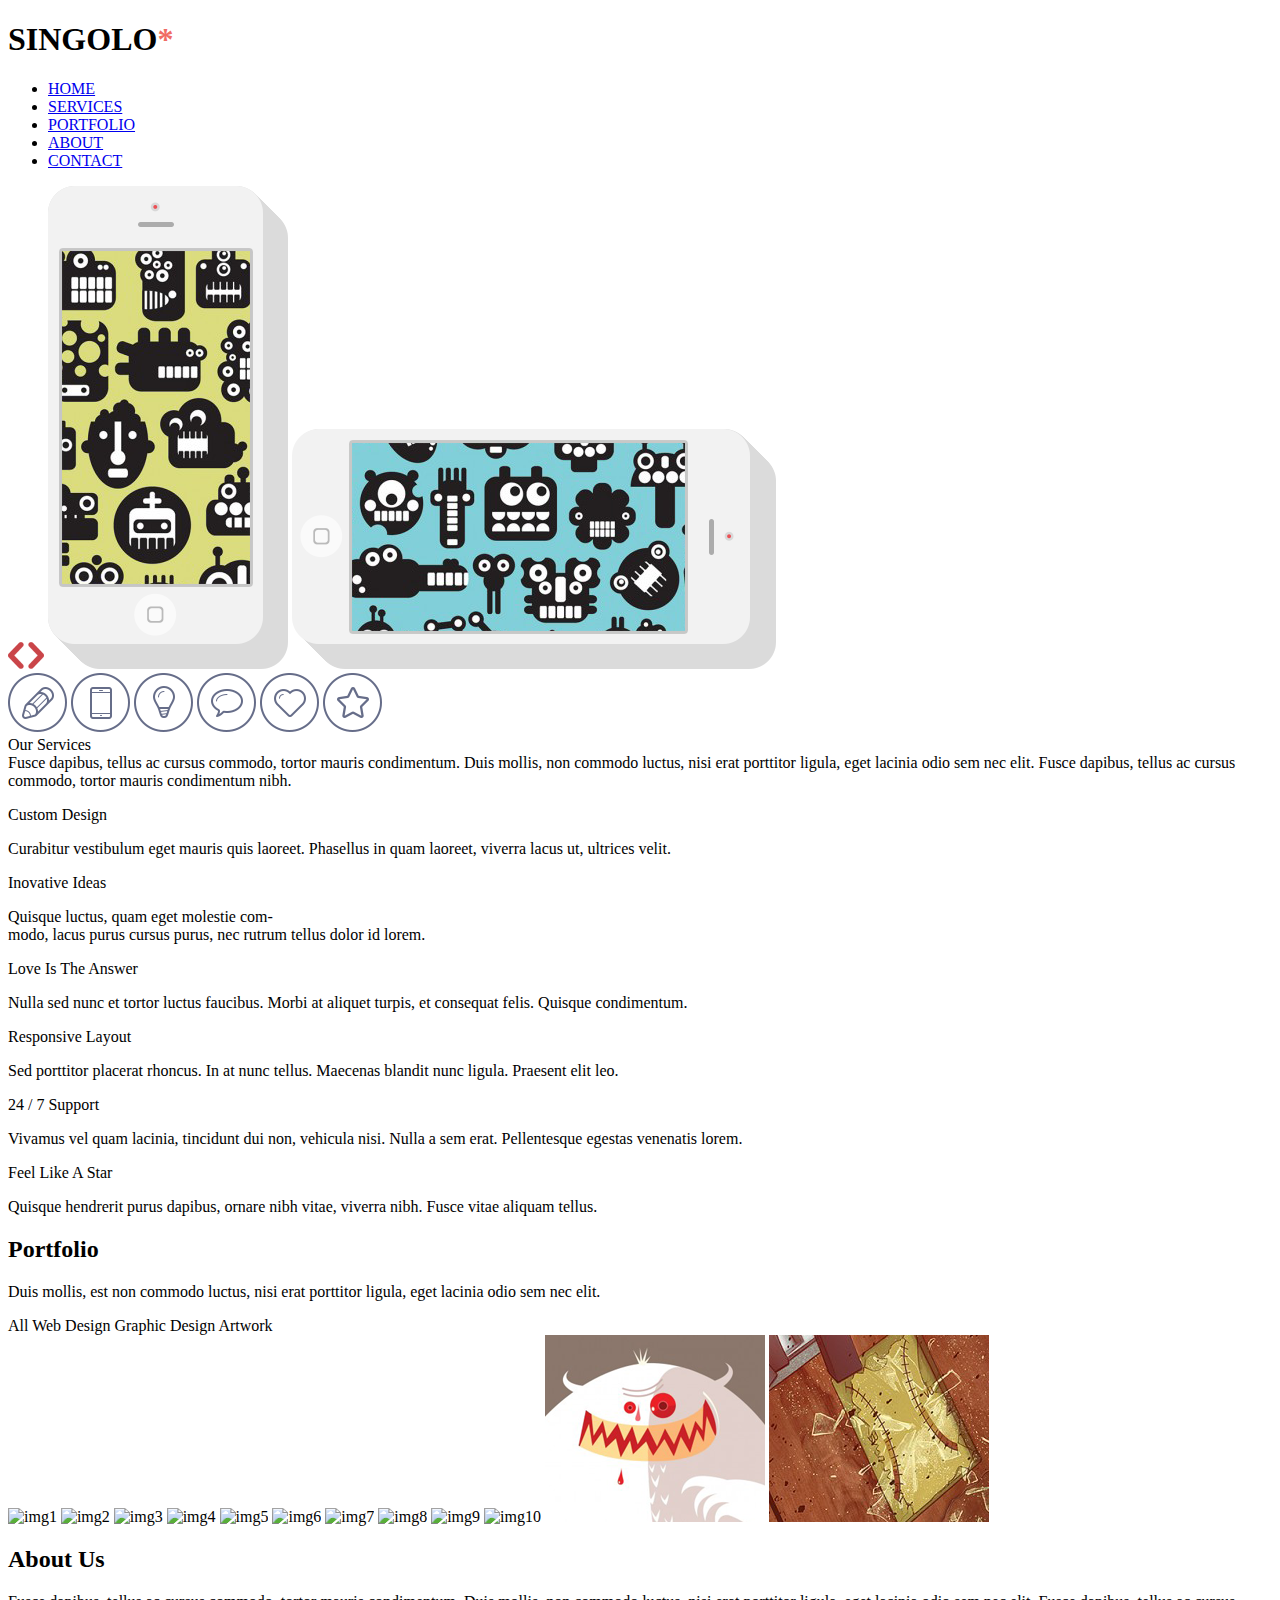
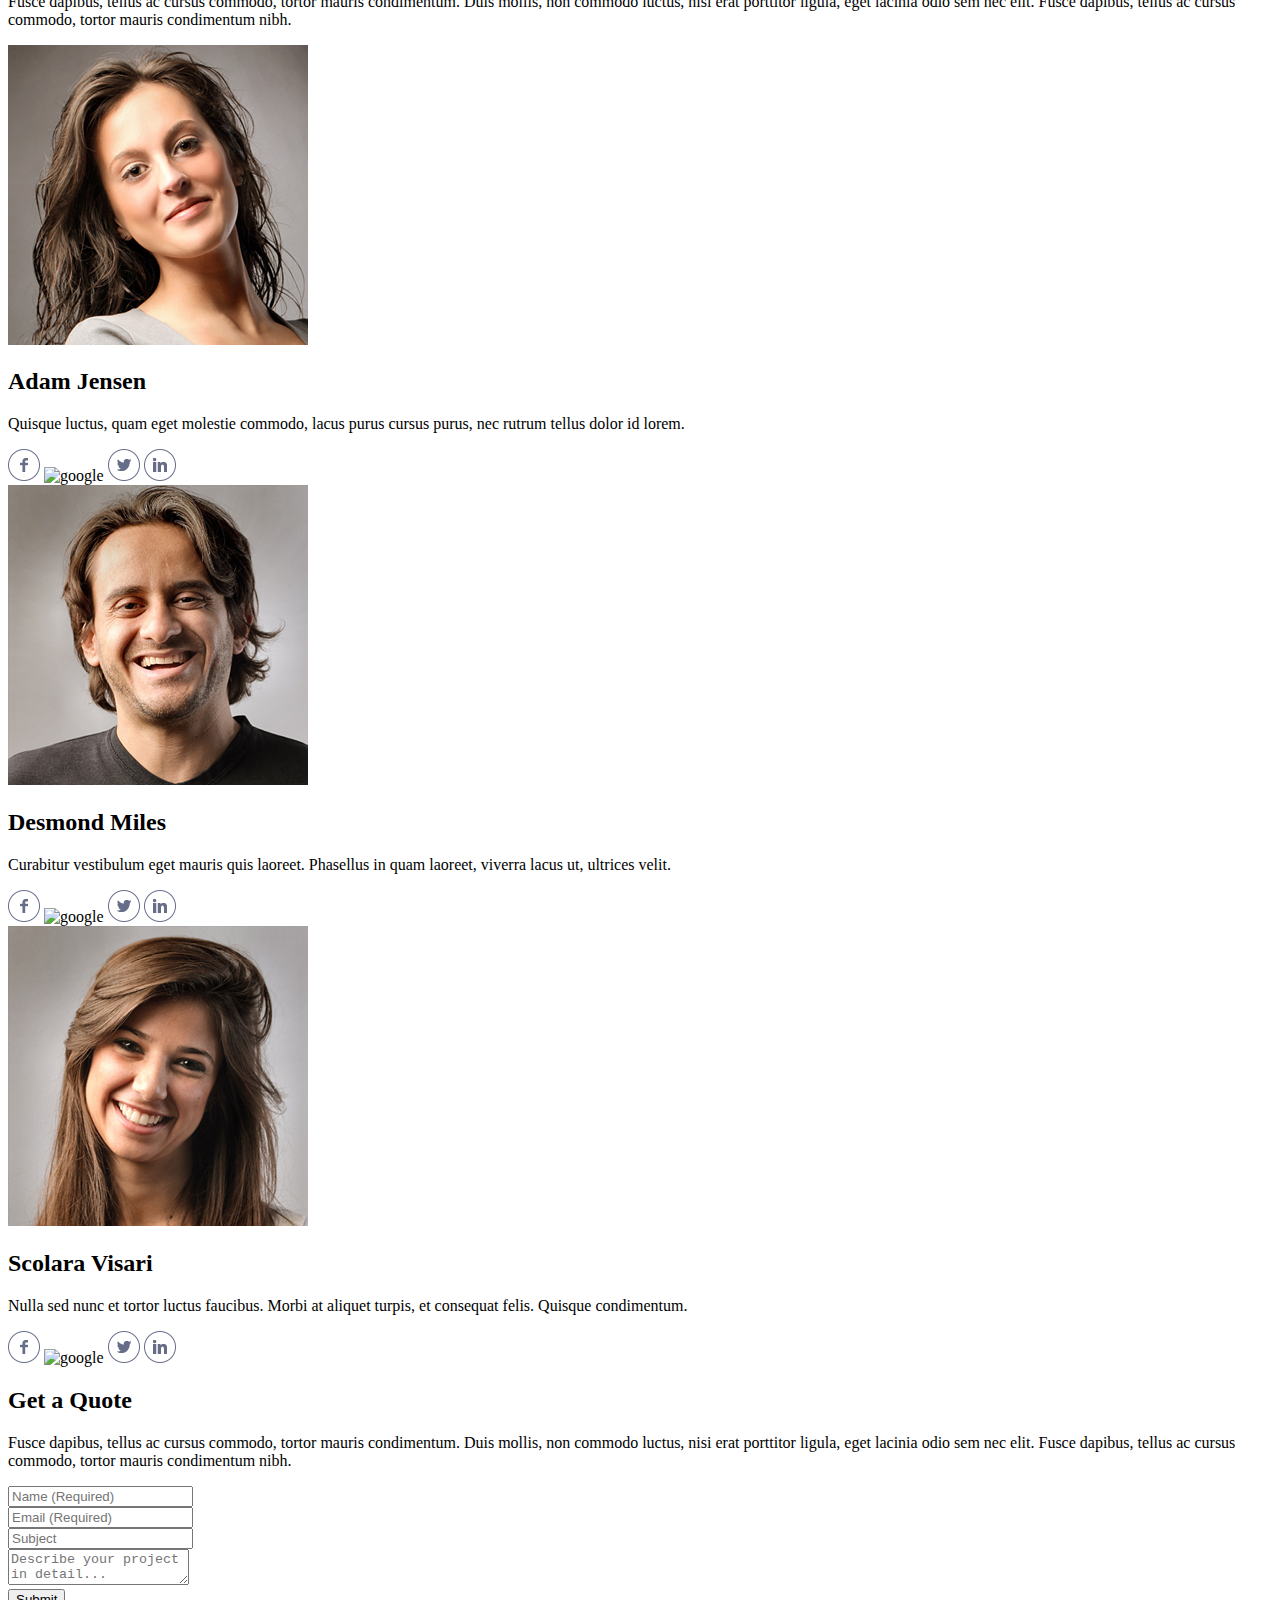
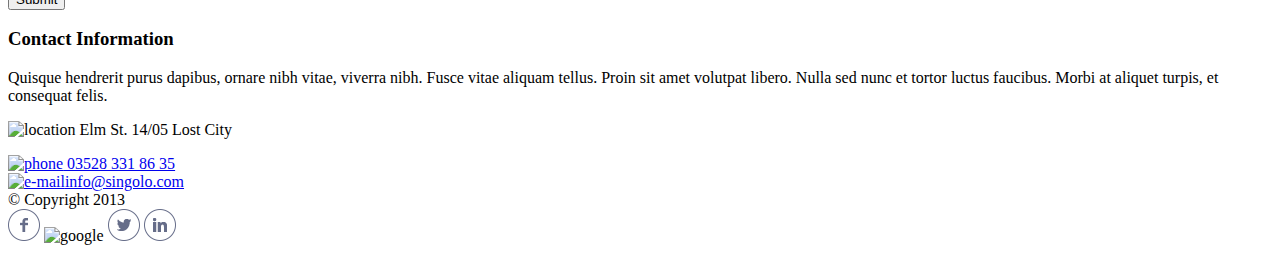
==== index.html @ 9e5654cd "feat: add all singolo" ====
<!DOCTYPE html>
<html lang="en">

<head>
	<meta charset="UTF-8">
	<title>Singolo</title>
	<link rel='stylesheet' href='css/fonts.css'>
	<link rel="stylesheet" href="style.css">

</head>

<body>
	<!--ШАПКА-->
	<header class='header'>
		<h1 class='logo'>SINGOLO<span style="color: #f06c64">*</span></h1>
		<nav class='navbar'>
			<ul>
				<li>
					<a class='ar' href="#">HOME</a>
				</li>
				<li>
					<a class='ar' href="#">SERVICES</a>
				</li>
				<li>
					<a class='ar' href="#">PORTFOLIO</a>
				</li>
				<li>
					<a class='ar' href="#">ABOUT</a>
				</li>
				<li>
					<a href="#">CONTACT</a>
				</li>
			</ul>
		</nav>
	</header>
	<div class='line'></div>

	<!--ШАПКА-->


	<!--СЛАЙДЕР ТЕЛЕФОННЫЙ-->

	<div class='telephones'>

		<img src="assets/arrow.png" class='arrowLeft' alt="Стрелка влево">
		<img src="assets/arrow2.png" class='arrowRight' alt="Стрелка вправо">
		<img src="assets/vertical.png" class='telephone1' alt="Вертикальный телефон">
		<img src="assets/horiz.png" class='telephone2' alt="Горизонтальный телефон">
	</div>
	<div class='line2'></div>
	<!--СЛАЙДЕР ТЕЛЕФОННЫЙ-->










	<!--НАШИ СЕРВИСЫ-->
	<div class='ourServices'>
		<img src="assets/carandash.png" class='image1' alt="Каранадаш">
		<img src="assets/telephone.png" class='image2' alt="Телефон">
		<img src="assets/lamp.png" class='image3' alt="Лампа">
		<img src="assets/conversation.png" class='image4' alt="Диалог">
		<img src="assets/heart.png" class='image5' alt="Сердце">
		<img src="assets/star.png" class='image6' alt="Звездочка">
		<div class='name'>Our Services</div>
		<div class='description'>Fusce dapibus, tellus ac cursus commodo, tortor mauris condimentum. Duis mollis, non commodo luctus, nisi erat porttitor ligula, eget lacinia odio sem nec elit. Fusce dapibus, tellus ac cursus commodo, tortor mauris condimentum nibh.</div>
		<div class="item1">
			<p class='titleServ'>Custom Design</p>
			<p class='textServ'>Curabitur vestibulum eget mauris quis laoreet. Phasellus in quam laoreet, viverra lacus ut, ultrices velit.</p>
		</div>
		<div class="item2">
			<p class='titleServ'>Inovative Ideas</p>
			<p class='textServ'>Quisque luctus, quam eget molestie com-<br>modo, lacus purus cursus purus, nec rutrum tellus dolor id lorem.</p>
		</div>
		<div class="item3">
			<p class='titleServ'>Love Is The Answer</p>
			<p class='textServ'>Nulla sed nunc et tortor luctus faucibus. Morbi at aliquet turpis, et consequat felis. Quisque condimentum.</p>
		</div>
		<div class="item4">
			<p class='titleServ a'>Responsive Layout</p>
			<p class='textServ'>Sed porttitor placerat rhoncus. In at nunc tellus. Maecenas blandit nunc ligula. Praesent elit leo.</p>
		</div>
		<div class="item5">
			<p class='titleServ b'>24 / 7 Support</p>
			<p class='textServ'>Vivamus vel quam lacinia, tincidunt dui non, vehicula nisi. Nulla a sem erat. Pellentesque egestas venenatis lorem.</p>
		</div>
		<div class="item6">
			<p class='titleServ c'>Feel Like A Star</p>
			<p class='textServ'>Quisque hendrerit purus dapibus, ornare nibh vitae, viverra nibh. Fusce vitae aliquam tellus.</p>
		</div>
	</div>
	<div class='line3'></div>
	<!--НАШИ СЕРВИСЫ-->





<section id='portfolio'>
		<div>
			<h2 class='titleName'>Portfolio</h2>
			<p class='titleDesc'>Duis mollis, est non commodo luctus, nisi erat porttitor ligula, eget lacinia odio sem nec elit.</p>
		</div>

		<div id='tags'>
			<span class='aroundTag'>All</span>
			<span class='aroundTag'>Web Design</span>
			<span class='aroundTag'>Graphic Design</span>
			<span class='aroundTag'>Artwork</span>
		</div>
		<div id='containerFlex1'>
			<img src="assets/img1.png" alt="img1">
			<img src="assets/img2.png" alt="img2">
			<img src="assets/img3.png" alt="img3">
			<img src="assets/img4.png" alt="img4">

			<img src="assets/img5.png" alt="img5">
			<img src="assets/img6.png" alt="img6">
			<img src="assets/img7.png" alt="img7">
			<img src="assets/img8.png" alt="img8">

			<img src="assets/img9.png" alt="img9">
			<img src="assets/img10.png" alt="img10">
			<img src="assets/img11.png" alt="img11">
			<img src="assets/img12.png" alt="img12">
		</div>
	</section>

	<section id='aboutUs'>
		<div>
			<h2 class='titleName'>About Us</h2>
			<p class='titleDesc'>Fusce dapibus, tellus ac cursus commodo, tortor mauris condimentum. Duis mollis, non commodo luctus, nisi erat porttitor ligula, eget lacinia odio sem nec elit. Fusce dapibus, tellus ac cursus commodo, tortor mauris condimentum nibh.</p>
		</div>
		<div id='grid'>
			<div>
				<img src="assets/photo1.png" alt="photo1">
				<h2 class='names'>Adam Jensen</h2>
				<p class='namesDesc'>Quisque luctus, quam eget molestie commodo, lacus purus cursus purus, nec rutrum tellus dolor id lorem.</p>
				<div id='gridForSocial'>
					<img class='light' src="assets/facebook.png" alt="facebook">
					<img class='light' src="assets/google.png" alt="google">
					<img class='light' src="assets/twitter.png" alt="twitter">
					<img class='light' src="assets/in.png" alt="LinkedIn">
				</div>
			</div>
			<div>
				<img src="assets/photo2.png" alt="photo2">
				<h2 class='names'>Desmond Miles</h2>
				<p class='namesDesc'>Curabitur vestibulum eget mauris quis laoreet. Phasellus in quam laoreet, viverra lacus ut, ultrices velit.</p>
				<div id='gridForSocial'>
					<img class='light' src="assets/facebook.png" alt="facebook">
					<img class='light' src="assets/google.png" alt="google">
					<img class='light' src="assets/twitter.png" alt="twitter">
					<img class='light' src="assets/in.png" alt="LinkedIn">
				</div>
			</div>
			<div>
				<img src="assets/photo3.png" alt="photo3">
				<h2 class='names'>Scolara Visari</h2>
				<p class='namesDesc'>Nulla sed nunc et tortor luctus faucibus. Morbi at aliquet turpis, et consequat felis. Quisque condimentum.</p>
				<div id='gridForSocial'>
					<img class='light' src="assets/facebook.png" alt="facebook">
					<img class='light' src="assets/google.png" alt="google">
					<img class='light' src="assets/twitter.png" alt="twitter">
					<img class='light' src="assets/in.png" alt="LinkedIn">
				</div>
			</div>

		</div>
	</section>
	
	
	
	
	
	
	
	
	
	
	
	
	
	
	
	
	
	
	
	 <div id='block'>
            <div id='singolo3Text'>
                <h2 id='getA'>Get a Quote</h2>
                <p id='descGet'>Fusce dapibus, tellus ac cursus commodo, tortor mauris condimentum. Duis mollis, non commodo luctus, nisi erat porttitor ligula, eget lacinia odio sem nec elit. Fusce dapibus, tellus ac cursus commodo, tortor mauris condimentum nibh.</p>
            </div>
            <div id='formInfo'>
                <div id='form'>
                    <form id='forflex' action="" method="post">
                        <input class='inputName' type="text" placeholder='Name (Required)'><br>
                        <input class='inputMail' type="email" placeholder='Email (Required)'><br>
                        <input class='inputSub' type="text" placeholder='Subject'><br>
                        <textarea class='inputTextarea' placeholder='Describe your project in detail...'></textarea><br>
                        <input class='submit' type="submit" value='Submit'>
                    </form>
                </div>

                <div id='contactInfo'>
                    <h3 class='contactInfoTitle'>Contact Information</h3>
                    <p class='contactInfoDesc'>Quisque hendrerit purus dapibus, ornare nibh vitae, viverra nibh. Fusce vitae aliquam tellus. Proin sit amet volutpat libero. Nulla sed nunc et tortor luctus faucibus. Morbi at aliquet turpis, et consequat felis. </p>

                    <p class='ssilka'><img id='location' src="assets/location.png" alt="location">
                        Elm St. 14/05 Lost City </p>


                    <a class='ssilka2' href="tel:03528 331 86 35 "> <img id='phone' src="assets/phone.png" alt="phone"> 03528 331 86 35 </a><br>


                    <a class='ssilka3' href="mailto: info@singolo.com"> <img id='mail' src="assets/mail.png" alt="e-mail">info@singolo.com</a>

                </div>
            </div>
        </div>
        <footer>
            <div class='footer'>
                <div class='copyright'>&copy; Copyright 2013</div>
                <div class="social">
                    <img class='icons' src="assets/facebook.png" alt="facebook">
                    <img class='icons' src="assets/google.png" alt="google">
                    <img class='icons' src="assets/twitter.png" alt="twitter">
                    <img class='icons' src="assets/in.png" alt="linkedin">
                </div>
            </div>
        </footer>




























</body>

</html>
---- css/fonts.css ----
@font-face {
    font-family: 'Lato Black';
    src: url('../assets/fonts/Lato-Black.eot');
    src: url('../assets/fonts/Lato-Black.eot?#iefix') format('embedded-opentype'),
    url('../assets/fonts/Lato-Black.woff') format('woff'),
    url('../assets/fonts/Lato-Black.ttf') format('truetype');
    font-weight: normal;
    font-style: normal;
    }

@font-face {
    font-family: 'Lato Bold';
    src: url('../assets/fonts/Lato-Bold.eot');
    src: url('../assets/fonts/Lato-Bold.eot?#iefix') format('embedded-opentype'),
    url('../assets/fonts/Lato-Bold.woff') format('woff'),
    url('../assets/fonts/Lato-Bold.ttf') format('truetype');
    font-weight: normal;
    font-style: normal;
    }

@font-face {
    font-family: 'Lato Regular';
    src: url('../assets/fonts/Lato-Regular.eot');
    src: url('../assets/fonts/Lato-Regular.eot?#iefix') format('embedded-opentype'),
    url('../assets/fonts/Lato-Regular.woff') format('woff'),
    url('../assets/fonts/Lato-Regular.ttf') format('truetype');
    font-weight: normal;
    font-style: normal;
    }

@font-face {
    font-family: 'Lato Light';
    src: url('../assets/fonts/Lato-Light.eot');
    src: url('../assets/fonts/Lato-Light.eot?#iefix') format('embedded-opentype'),
    url('../assets/fonts/Lato-Light.woff') format('woff'),
    url('../assets/fonts/Lato-Light.ttf') format('truetype');
    font-weight: normal;
    font-style: normal;
    }

@font-face {
    font-family: 'Lato Thin';
    src: url('../assets/fonts/Lato-Thin.eot');
    src: url('../assets/fonts/Lato-Thin.eot?#iefix') format('embedded-opentype'),
    url('../assets/fonts/Lato-Thin.woff') format('woff'),
    url('../assets/fonts/Lato-Thin.ttf') format('truetype');
    font-weight: normal;
    font-style: normal;
    }
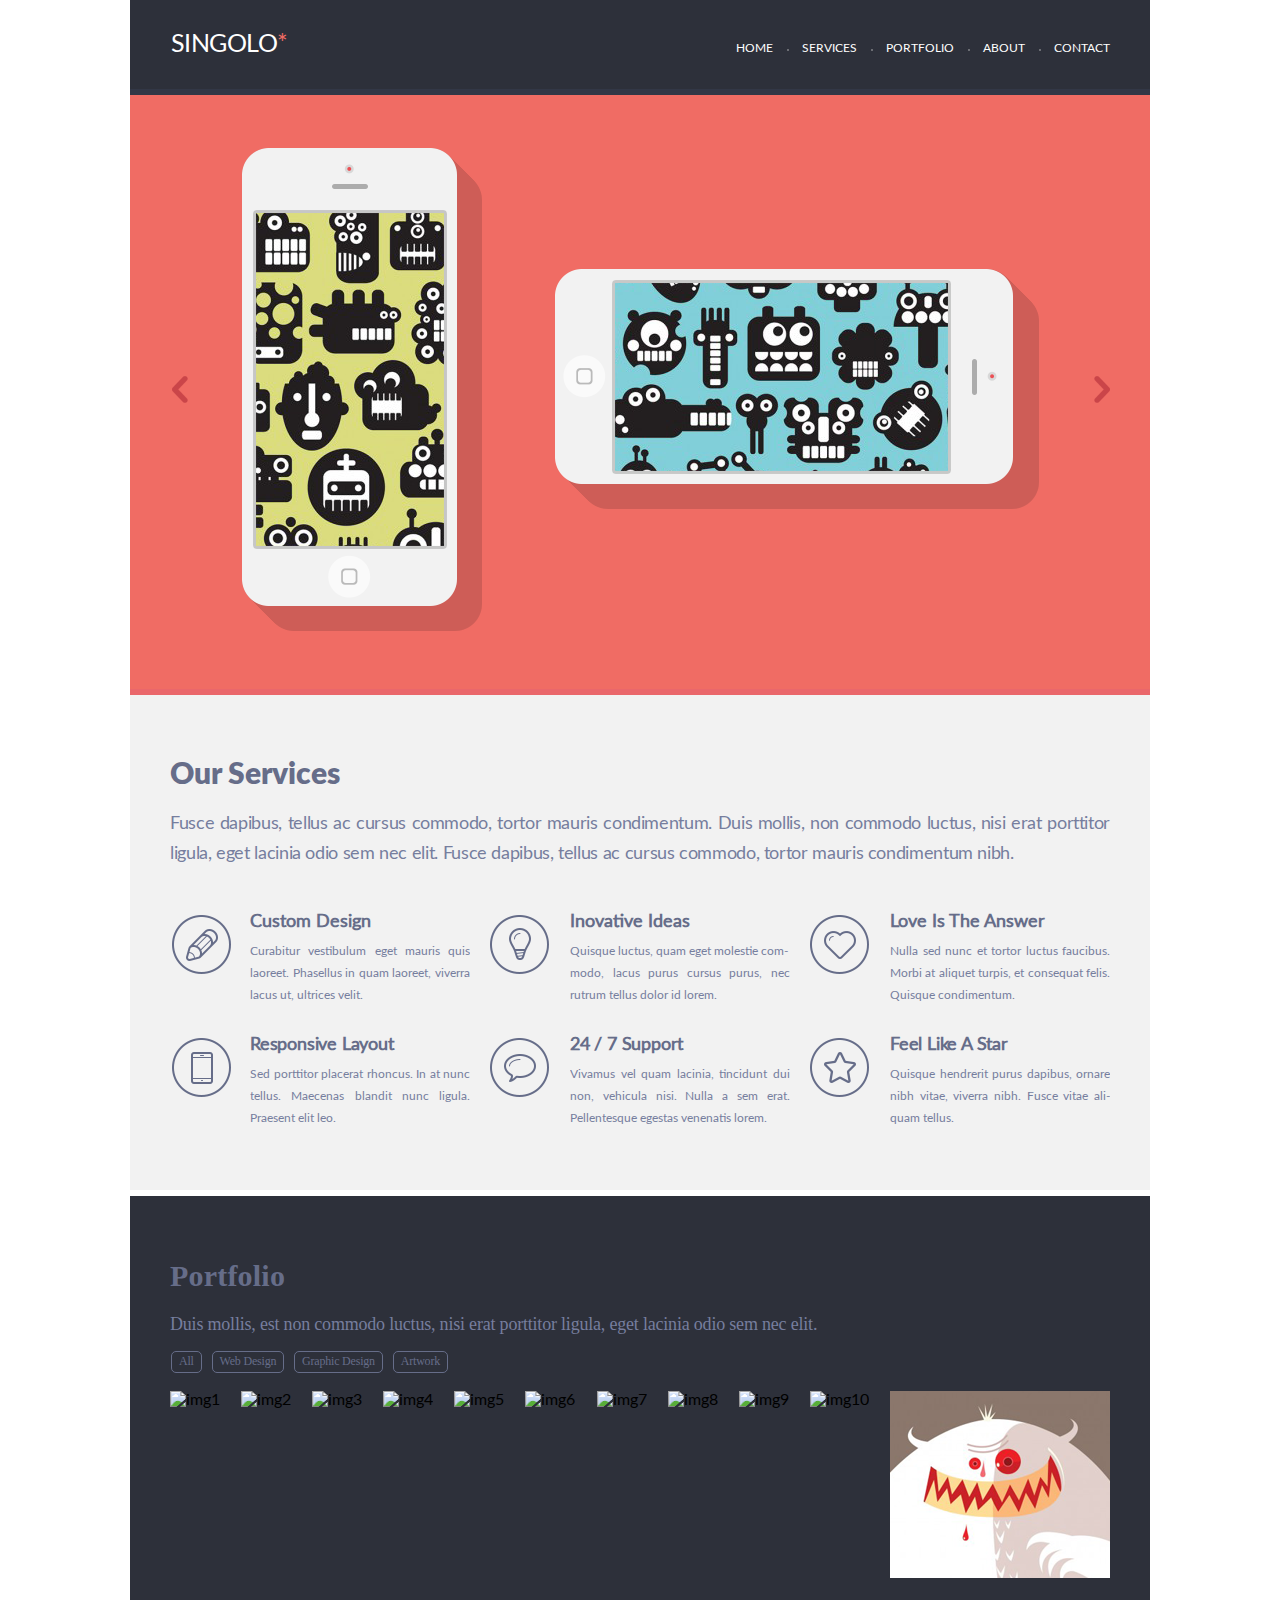
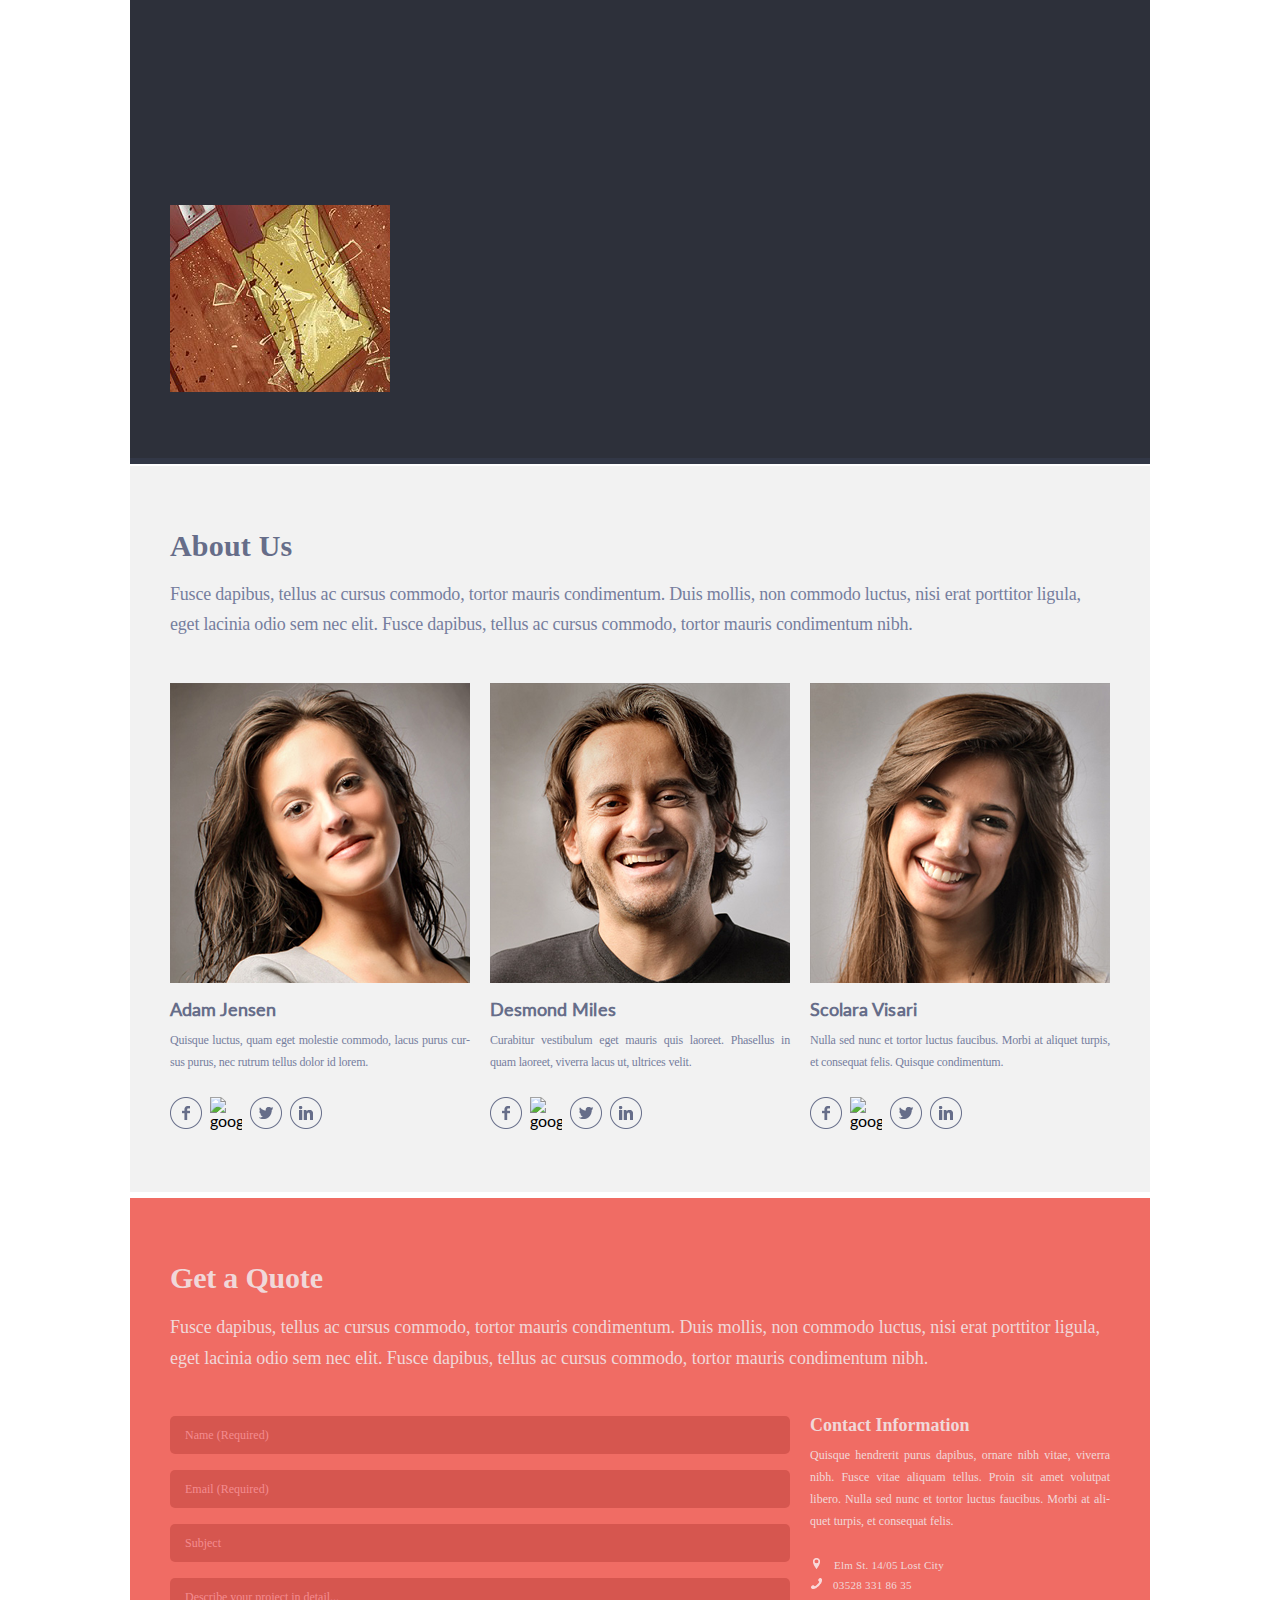
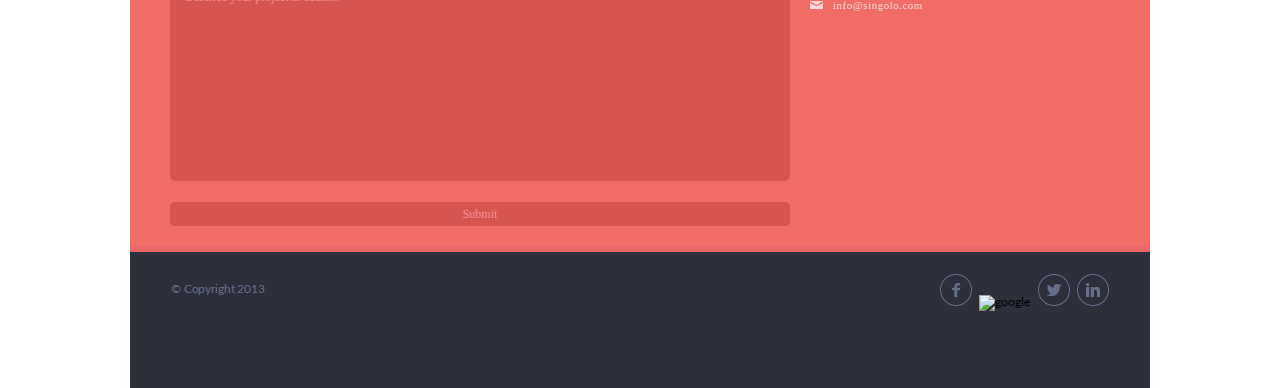
==== commit f17c495a: "fix: link to css file" ====
--- a/index.html
+++ b/index.html
@@ -5,7 +5,7 @@
 	<meta charset="UTF-8">
 	<title>Singolo</title>
 	<link rel='stylesheet' href='css/fonts.css'>
-	<link rel="stylesheet" href="style.css">
+	<link rel="stylesheet" href="css/style.css">
 
 </head>
 
--- a/css/style.css
+++ b/css/style.css
@@ -0,0 +1,807 @@
+
+@import "/assets/fonts.css"screen;
+
+
+
+html {
+	font-size: 10px;
+}
+
+
+
+
+
+
+body {
+	margin: 0;
+	height: 100vh;
+	width: 1020px;
+	margin: 0 auto;
+	-webkit-hyphens: auto;
+	-ms-hyphens: auto;
+	hyphens: auto;
+	font-family: 'Lato Regular', sans-serif;
+	font-size: 1.6rem;
+}
+
+
+
+/*ШАПКА*/
+.header {
+	width: 100%;
+	background: #2d303a;
+	height: 89px;
+	display: block;
+	display: flex;
+	justify-content: space-between;
+}
+
+.logo {
+	margin: 0;
+	display: block;
+	padding-left: 41px;
+	font-weight: 500;
+	line-height: 1;
+	letter-spacing: -.55px;
+	color: #fff;
+	text-transform: uppercase;
+	cursor: pointer;
+	font-size: 2.5rem;
+	display: flex;
+	align-items: center;
+	color: white;
+
+}
+
+.navbar {
+	display: flex;
+	justify-content: flex-end;
+	padding-right: 40px;
+
+}
+
+header ul {
+	padding: 0;
+	padding-top: 5px;
+	margin: 0;
+	display: flex;
+	list-style: none;
+	align-items: center;
+}
+
+header ul li {
+	position: relative;
+
+
+}
+
+
+
+header ul li a.ar:after {
+	content: "";
+	background-color: lightgrey;
+	width: 2px;
+	height: 2px;
+    margin-top: 3px;
+	border-radius: 50%;
+	position: absolute;
+	top: 50%;
+	right: -16px;
+	opacity: 0.5;
+	transform: translateY(-50%);
+
+}
+
+header ul li a {
+	color: white;
+
+	padding-left: 29px;
+	text-decoration: none;
+
+	font-size: 1.2rem;
+	font-weight: 500;
+	font-stretch: semi-condensed;
+	transition: color .25s;
+
+}
+
+header ul li a:hover {
+	color: #f06c64;
+}
+
+
+.line {
+	background: #323746;
+	height: 6px;
+}
+
+
+/*КОНЕЦ ШАПКИ*/
+
+
+
+/*ТЕЛЕФОННЫЙ СЛАЙДЕР*/
+.telephones {
+	height: 514px;
+	background-color: aquamarine;
+	position: relative;
+	background-color: #f06c64;
+
+	display: grid;
+	grid-template-columns: 60px 60px 60px 60px 60px 60px 60px 60px 60px 60px 60px 60px;
+
+	grid-template-areas:
+		"arrowLeft telephone telephone telephone . telephone2 telephone2 telephone2 telephone2 telephone2 telephone2 arrowRight ";
+	grid-column-gap: 20px;
+	padding: 40px;
+
+
+}
+
+
+
+
+
+
+
+
+.telephone1 {
+	grid-area: telephone;
+	align-self: center;
+	cursor: pointer;
+	padding-bottom: 5px;
+	margin-left: -8px;
+
+}
+
+
+
+
+.telephone2 {
+	grid-area: telephone2;
+	align-self: center;
+	cursor: pointer;
+	padding-bottom: 7px;
+	margin-left: -15px;
+
+}
+
+.arrowLeft {
+	grid-area: arrowLeft;
+	align-self: center;
+	justify-self: start;
+	padding-left: 2px;
+	padding-bottom: 5px;
+}
+
+.arrowRight {
+	grid-area: arrowRight;
+	align-self: center;
+	justify-self: end;
+	padding-bottom: 5px;
+}
+
+.arrowRight:hover {
+	cursor: pointer;
+
+	-webkit-filter: drop-shadow(1px 1px 1px white);
+	filter: drop-shadow(1px 1px 1px white);
+
+}
+
+
+.arrowLeft:hover {
+	cursor: pointer;
+
+	-webkit-filter: drop-shadow(1px 1px 1px white);
+	filter: drop-shadow(1px 1px 1px white);
+
+}
+
+
+.line2 {
+	width: 1020px;
+	height: 6px;
+	background-color: #ea676b;
+}
+
+
+
+
+
+
+
+
+
+
+
+
+
+
+
+
+
+/*ТЕЛЕФОННЫЙ СЛАЙДЕР*/
+
+
+/*НАШИ СЕРВИСЫ*/
+.ourServices {
+	display: grid;
+	height: 385px;
+	grid-template-columns: 60px 220px 60px 220px 60px 220px;
+	grid-template-rows: 20px 76px 100px 100px;
+	grid-template-areas:
+		"zero zero zero zero zero zero"
+		"desc desc desc desc desc desc"
+		"image1 one image3 two image5 three"
+		"image2 four image4 five image6 six";
+	grid-column-gap: 20px;
+	grid-row-gap: 26px;
+
+	padding: 40px;
+	background-color: #f2f2f2;
+	align-items: end;
+	padding-top: 70px;
+
+}
+
+
+.name {
+
+	grid-area: zero;
+	align-self: start;
+	line-height: 20px;
+	color: #666d89;
+
+	font-family: 'Lato Black', sans-serif;
+	font-size: 3rem;
+	font-weight: 400;
+
+
+
+
+
+
+
+}
+
+.description {
+	grid-area: desc;
+	align-self: start;
+	justify-self: start;
+	line-height: 30px;
+	color: #767e9e;
+	text-align: justify;
+	margin-top: -2px;
+
+	font-size: 1.8rem;
+	font-weight: 100;
+
+	letter-spacing: -.36px;
+
+
+
+
+
+
+
+
+}
+
+.image1,
+.image3,
+.image5 {
+
+	margin-top: 1.5px;
+}
+
+.image2,
+.image4,
+.image6 {
+	margin-top: -1px;
+}
+
+.item1 {
+	grid-area: one;
+	align-self: start;
+
+}
+
+.image1 {
+	grid-area: image1;
+	align-self: start;
+	margin-left: 1.5px;
+}
+
+.item2 {
+	grid-area: two;
+	align-self: start;
+}
+
+.image2 {
+	grid-area: image2;
+	align-self: start;
+	margin-left: 1.5px;
+}
+
+.item3 {
+	grid-area: three;
+	align-self: start;
+
+}
+
+.image3 {
+	grid-area: image3;
+	align-self: start;
+}
+
+.item4 {
+	grid-area: four;
+	align-self: start;
+}
+
+.image4 {
+	grid-area: image4;
+	align-self: start;
+}
+
+.item5 {
+	grid-area: five;
+	align-self: start;
+}
+
+.image5 {
+	grid-area: image5;
+	align-self: start;
+}
+
+.item6 {
+	grid-area: six;
+	align-self: start;
+}
+
+.image6 {
+	grid-area: image6;
+	align-self: start;
+}
+
+.titleServ {
+    
+	font-size: 18px;
+	line-height: 18px;
+	color: #666d89;
+	font-family: 'Lato Regular', sans-serif;
+	font-weight: 900;
+	margin: 0;
+    margin-top: 0px;
+	text-align: justify;
+	padding: 0px 0px 8px 0px;
+
+}
+
+.titleServ.a,.titleServ.b,.titleServ.c {
+	margin-top: -3px;
+    letter-spacing: -0.2px;
+}
+
+.textServ {
+	font-size: 1.2rem;
+	font-family: 'Lato Regular', sans-serif;
+	color: #767e9e;
+	font-weight: 400;
+	margin: 0;
+    margin-top: 1px;
+	text-align: justify;
+	line-height: 1.85em;
+	
+	max-width: 299px;
+	max-height: 93px;
+	overflow: hidden;
+}
+
+.line3 {
+	width: 1020px;
+	height: 6px;
+	background-color: #ffffff;
+}
+
+/*НАШИ СЕРВИСЫ - КОНЕЦ*/
+
+
+
+
+
+
+
+
+#portfolio {
+	height: 862px;
+	background-color: #2d303a;
+	margin: 0;
+	padding: 0px 40px;
+	border-bottom: 6px solid #323746;
+
+}
+
+.titleName {
+	font-size: 30px;
+	letter-spacing: 0.02rem;
+	line-height: 18px;
+	color: #666d89;
+	font-family: "Lato";
+	font-weight: 900;
+	text-align: left;
+	margin: 0px;
+	padding: 71px 0px 10px 0px;
+
+}
+
+.titleDesc {
+	font-size: 1.8rem;
+	letter-spacing: -0.02rem;
+	line-height: 30px;
+	color: #767e9e;
+	font-family: "Lato";
+	font-weight: 300;
+	text-align: left;
+	margin-top: 14px;
+	margin-bottom: 1px;
+}
+
+#tags {
+	font-size: 1.2rem;
+	line-height: 22px;
+	color: #666d89;
+	font-family: "Lato";
+	font-weight: 400;
+	text-align: left;
+	margin: 11px 0 19px 1px;
+	letter-spacing: -0.02rem;
+
+
+}
+
+.aroundTag {
+	box-sizing: border-box;
+	border: 1px solid #666d89;
+	padding: 2px 7px 4px;
+	border-radius: 5px;
+	margin-right: 7px;
+	cursor: pointer;
+	transition: all, .5s;
+
+}
+
+.aroundTag:hover {
+	border-color: white;
+	color: white;
+}
+
+#containerFlex1 {
+	display: flex;
+	height: 601px;
+	flex-direction: row ltr;
+	flex-wrap: wrap;
+	justify-content: space-between;
+	align-content: space-between;
+	overflow: hidden;
+}
+
+
+#aboutUs {
+	margin-top: 2px;
+	padding: 0px 40px;
+	height: 726px;
+	background-color: #f2f2f2;
+	border-bottom: 6px solid white;
+}
+
+#grid {
+	padding-top: 43px;
+	display: grid;
+	grid-template-columns: 300px 300px 300px;
+	justify-content: space-between;
+
+
+
+}
+
+.names {
+	font-size: 1.8rem;
+	letter-spacing: 0.005rem;
+	font-weight: 900;
+	margin: 0;
+	padding-top: 12px;
+	color: #666d89;
+}
+
+.namesDesc {
+	margin-top: 8px;
+	font-size: 1.2rem;
+	line-height: 2.15rem;
+	letter-spacing: -0.02rem;
+	text-align: justify;
+	color: #767e9e;
+	font-family: "Lato";
+	font-weight: 400;
+
+}
+
+#gridForSocial {
+	padding-top: 12px;
+	display: grid;
+	grid-template-columns: 32px 32px 32px 32px;
+	grid-column-gap: 8px;
+}
+
+
+.light {
+	cursor: pointer;
+	transition: background-color, .3s;
+
+}
+
+.light:hover {
+	border-radius: 50%;
+	background-color: white;
+}
+
+
+
+
+
+
+#block {
+    height: 648px;
+    background-color: #f06c64;
+    border-bottom: 6px solid #ea676b;
+    padding: 0 40px;
+
+}
+
+#getA {
+    padding-top: 71px;
+    font-size: 3rem;
+    letter-spacing: -0.02rem;
+    line-height: 18px;
+    color: #f0d8d9;
+    font-family: "Lato";
+    font-weight: 900;
+    text-align: left;
+    margin-top: 0px;
+}
+
+#descGet {
+    width: 940px;
+    height: 57px;
+    font-size: 1.8rem;
+    line-height: 3.1rem;
+    color: #f0d8d9;
+    font-family: "Lato";
+    font-weight: 300;
+    letter-spacing: -0.005rem;
+}
+
+#formInfo {
+    margin-top: 47px;
+    display: grid;
+    grid-template-columns: 620px auto;
+    grid-column-gap: 20px;
+}
+
+
+.contactInfoTitle {
+    font-size: 18px;
+    line-height: 18px;
+    color: #f0d8d9;
+    font-family: "Lato";
+    font-weight: 900;
+    text-align: left;
+
+    margin: 0;
+
+}
+
+.contactInfoDesc {
+    margin-top: 10px;
+    font-size: 1.2rem;
+    letter-spacing: 0.001rem;
+    line-height: 22px;
+    color: #f0d8d9;
+    font-family: "Lato";
+    font-weight: 400;
+    text-align: justify;
+}
+
+#location {
+    width: 7px;
+    margin: 14px 11px 0px 3px;
+
+}
+
+p.ssilka {
+    margin: 0;
+
+}
+
+
+
+#phone {
+    width: 11px;
+    margin-left: 1px;
+    margin-top: -2px;
+    margin-right: 8px;
+}
+
+#mail {
+    width: 13px;
+    margin-top: -7px;
+    margin-right: 10px;
+}
+
+.ssilka,
+.ssilka2,
+.ssilka3 {
+    font-size: 1.1rem;
+    line-height: 20px;
+    color: #f0d8d9;
+    font-family: "Lato";
+    font-weight: 400;
+    text-decoration: none;
+    letter-spacing: 0.022rem;
+
+}
+
+.ssilka2 {
+    font-size: 1.1rem;
+    letter-spacing: 0.03rem;
+
+}
+
+.ssilka3 {
+    font-size: 1.1rem;
+    letter-spacing: 0.05rem;
+
+}
+
+
+.inputName,
+.inputMail,
+.inputSub,
+.inputTextarea {
+    border: none;
+    width: 605px;
+    border-radius: 5px;
+    background-color: #d6564f;
+    font-size: 1.2rem;
+    line-height: 22px;
+    color: #f48c8f;
+    font-family: "Lato";
+    font-weight: 400;
+    text-align: left;
+
+    padding: 8px 0 8px 15px;
+    margin-bottom: 16px;
+
+}
+
+.inputName::placeholder {
+    color: #f48c8f;
+    font-size: 1.2rem;
+    line-height: 22px;
+    font-family: "Lato";
+    font-weight: 400;
+    text-align: left;
+
+}
+
+.inputName:focus {
+    outline: none;
+    background-color: white;
+}
+.inputMail:focus {
+    outline: none;
+    background-color: white;
+}
+
+.inputSub:focus {
+    outline: none;
+    background-color: white;    
+}
+
+.inputTextarea:focus {
+    outline: none;
+    background-color: white;    
+}
+
+.inputMail::placeholder {
+    color: #f48c8f;
+    font-size: 1.2rem;
+    line-height: 22px;
+    font-family: "Lato";
+    font-weight: 400;
+    text-align: left;
+}
+
+.inputSub::placeholder {
+    color: #f48c8f;
+    font-size: 1.2rem;
+    line-height: 22px;
+    font-family: "Lato";
+    font-weight: 400;
+    text-align: left;
+}
+
+.inputTextarea {
+    height: 187px;
+    resize: none;
+}
+
+.inputTextarea::placeholder {
+    color: #f48c8f;
+    font-size: 1.2rem;
+    line-height: 22px;
+    font-family: "Lato";
+    font-weight: 400;
+    letter-spacing: -0.003rem;
+
+
+}
+
+.submit {
+    border: none;
+    width: 100%;
+    border-radius: 5px;
+    background-color: #d6564f;
+    font-size: 1.2rem;
+    line-height: 22px;
+    color: #f48c8f;
+    font-family: "Lato";
+    font-weight: 400;
+    text-align: center;
+}
+
+.submit:hover {
+    background-color: #2d303a;
+    color: white;
+}
+
+.footer {
+    font-size: 1.2rem;
+    padding: 30px 41px;
+    height: 76px;
+    background-color: #2d303a;
+    display: flex;
+    flex-direction: row;
+    justify-content: space-between;
+}
+
+.copyright {
+    letter-spacing: -0.015rem;
+    color: #666d89;
+}
+
+.social {
+    margin-top: -8px;
+
+}
+
+.icons {
+    margin-left: 4.5px;
+}
+
+
+
+
+
+
+
+
+
+
+
+
+
+
+
+
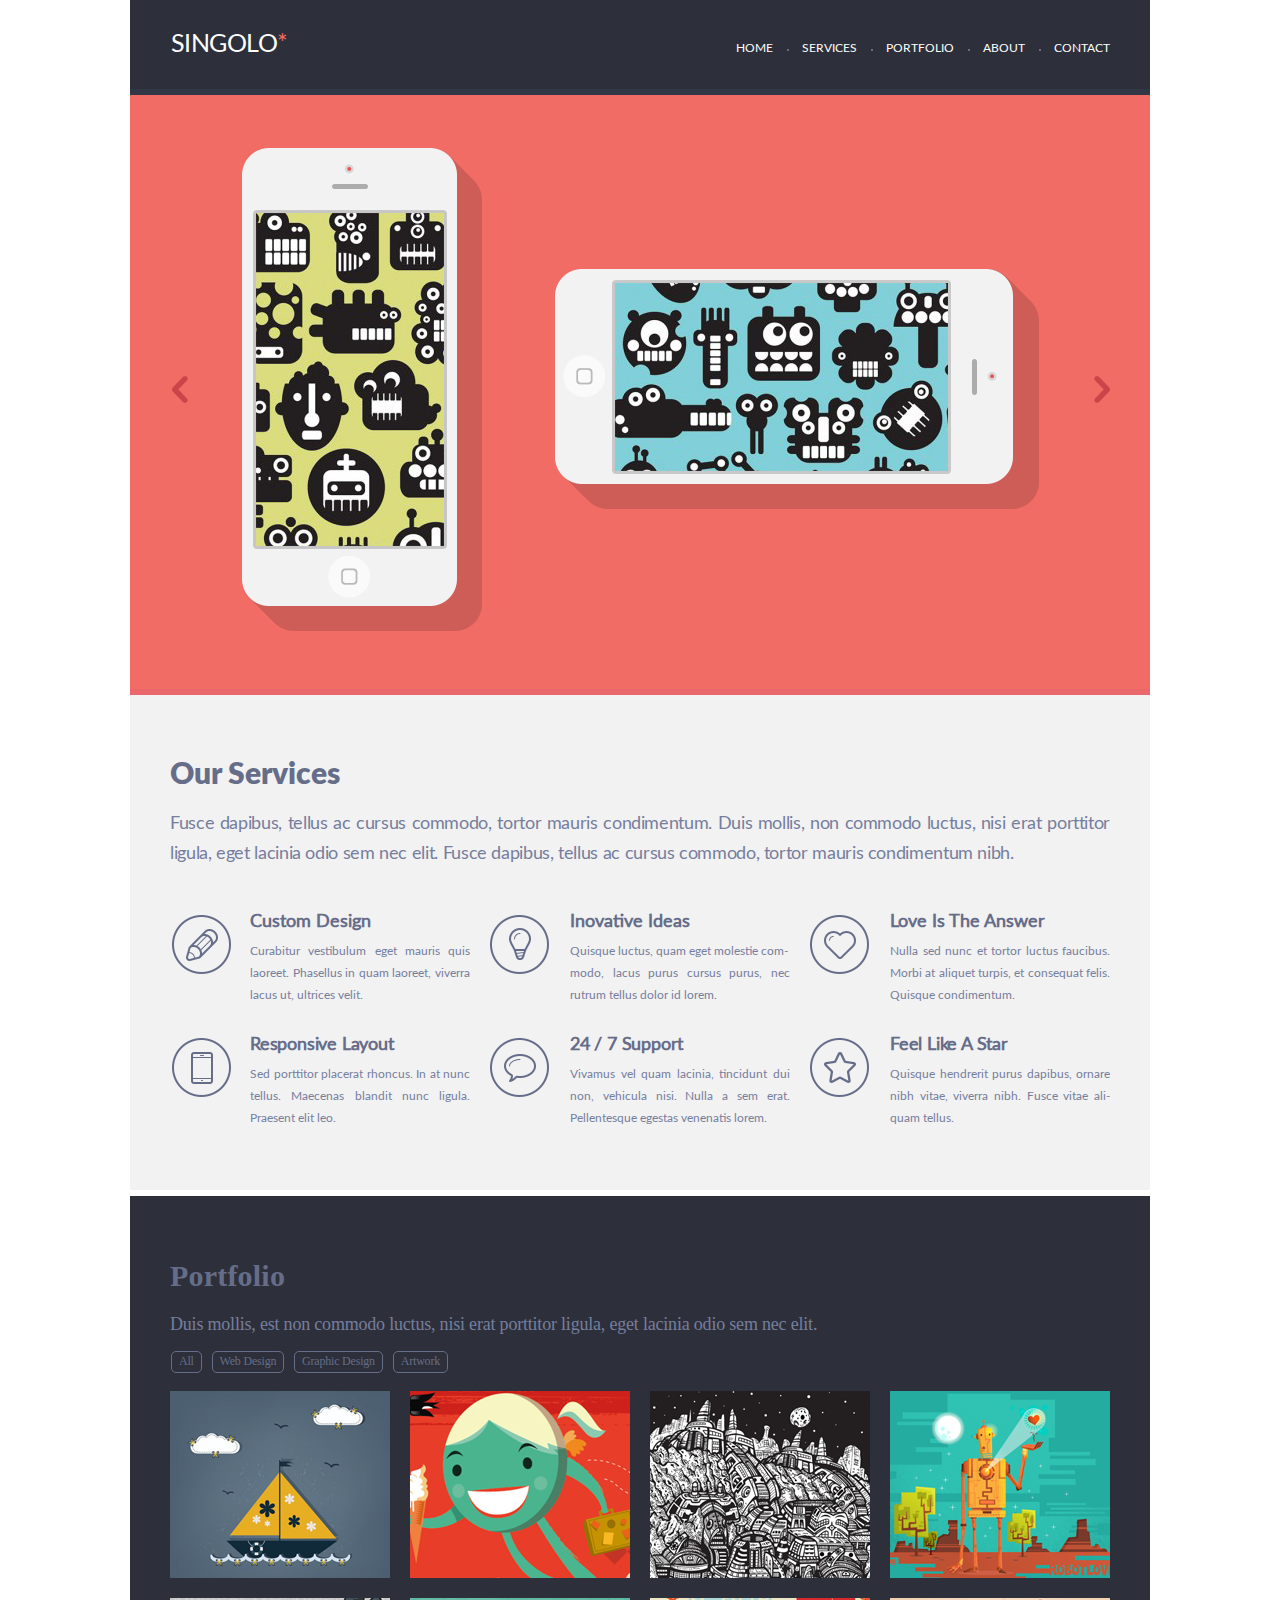
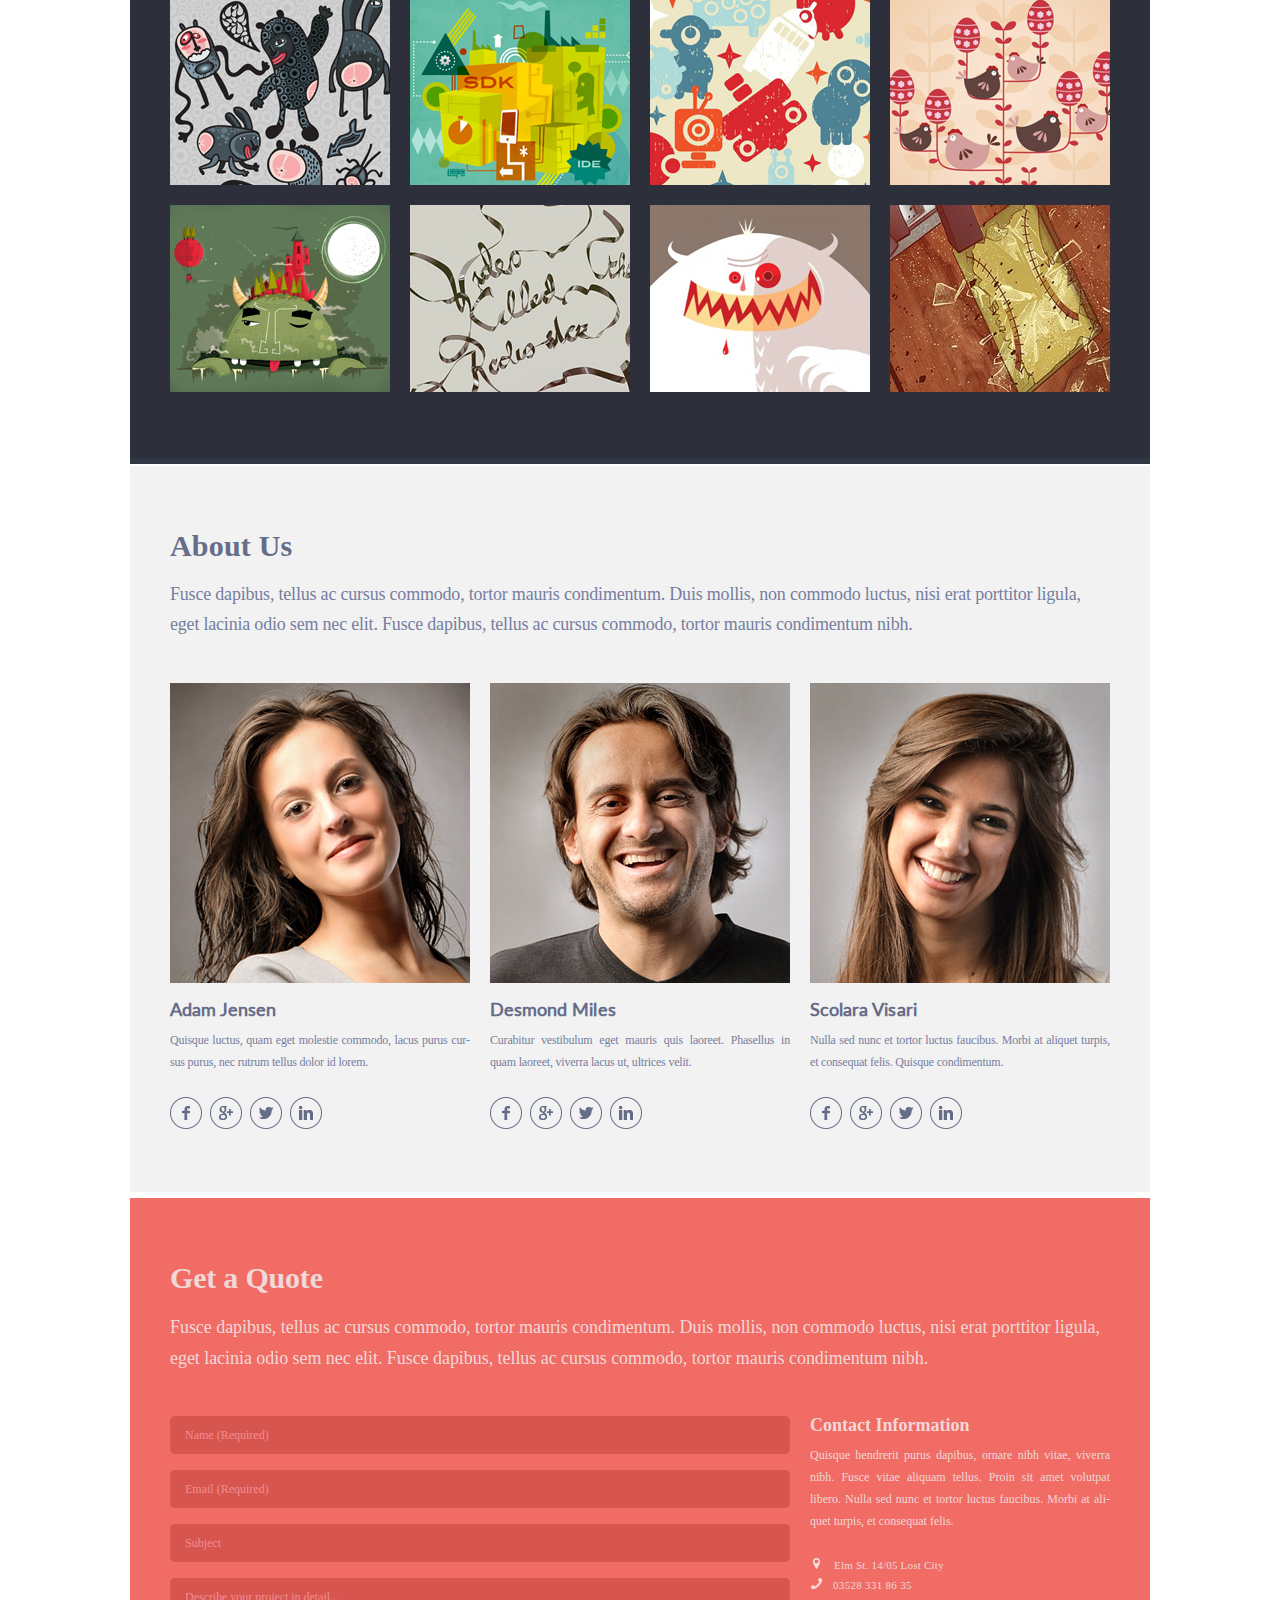
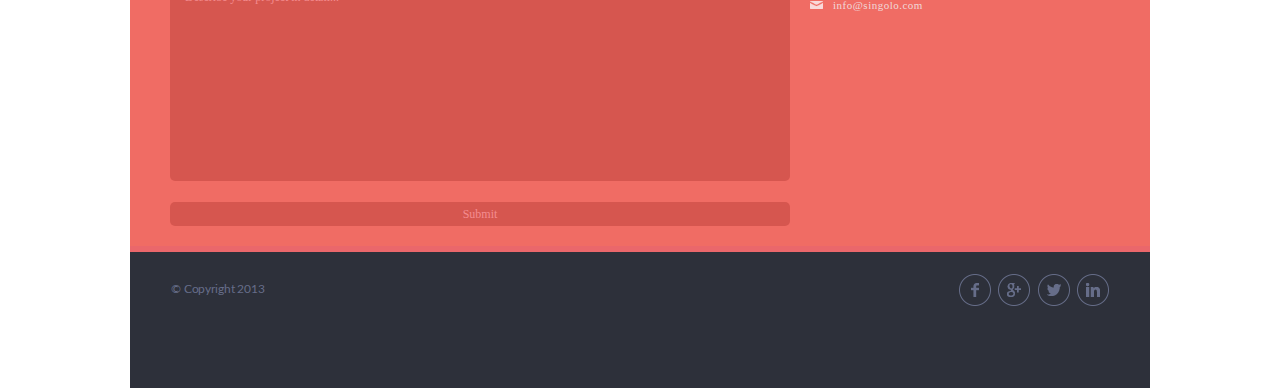
==== commit a6aefd50: "fix: update code" ====
--- a/index.html
+++ b/index.html
@@ -200,8 +200,8 @@
             <div id='formInfo'>
                 <div id='form'>
                     <form id='forflex' action="" method="post">
-                        <input class='inputName' type="text" placeholder='Name (Required)'><br>
-                        <input class='inputMail' type="email" placeholder='Email (Required)'><br>
+                        <input class='inputName' type="text" placeholder='Name (Required)' required><br>
+                        <input class='inputMail' type="email" placeholder='Email (Required)' required><br>
                         <input class='inputSub' type="text" placeholder='Subject'><br>
                         <textarea class='inputTextarea' placeholder='Describe your project in detail...'></textarea><br>
                         <input class='submit' type="submit" value='Submit'>
--- a/css/style.css
+++ b/css/style.css
@@ -6,9 +6,6 @@
 html {
 	font-size: 10px;
 }
-
-
-
 
 
 
@@ -32,7 +29,11 @@
 	background: #2d303a;
 	height: 89px;
 	display: block;
+	display: -webkit-box;
+	display: -ms-flexbox;
 	display: flex;
+	-webkit-box-pack: justify;
+	-ms-flex-pack: justify;
 	justify-content: space-between;
 }
 
@@ -47,14 +48,22 @@
 	text-transform: uppercase;
 	cursor: pointer;
 	font-size: 2.5rem;
+	display: -webkit-box;
+	display: -ms-flexbox;
 	display: flex;
+	-webkit-box-align: center;
+	-ms-flex-align: center;
 	align-items: center;
 	color: white;
 
 }
 
 .navbar {
+	display: -webkit-box;
+	display: -ms-flexbox;
 	display: flex;
+	-webkit-box-pack: end;
+	-ms-flex-pack: end;
 	justify-content: flex-end;
 	padding-right: 40px;
 
@@ -64,8 +73,12 @@
 	padding: 0;
 	padding-top: 5px;
 	margin: 0;
+	display: -webkit-box;
+	display: -ms-flexbox;
 	display: flex;
 	list-style: none;
+	-webkit-box-align: center;
+	-ms-flex-align: center;
 	align-items: center;
 }
 
@@ -88,6 +101,7 @@
 	top: 50%;
 	right: -16px;
 	opacity: 0.5;
+	-webkit-transform: translateY(-50%);
 	transform: translateY(-50%);
 
 }
@@ -101,6 +115,7 @@
 	font-size: 1.2rem;
 	font-weight: 500;
 	font-stretch: semi-condensed;
+	-webkit-transition: color .25s;
 	transition: color .25s;
 
 }
@@ -147,6 +162,7 @@
 
 .telephone1 {
 	grid-area: telephone;
+	-ms-flex-item-align: center;
 	align-self: center;
 	cursor: pointer;
 	padding-bottom: 5px;
@@ -159,6 +175,7 @@
 
 .telephone2 {
 	grid-area: telephone2;
+	-ms-flex-item-align: center;
 	align-self: center;
 	cursor: pointer;
 	padding-bottom: 7px;
@@ -168,6 +185,7 @@
 
 .arrowLeft {
 	grid-area: arrowLeft;
+	-ms-flex-item-align: center;
 	align-self: center;
 	justify-self: start;
 	padding-left: 2px;
@@ -176,6 +194,7 @@
 
 .arrowRight {
 	grid-area: arrowRight;
+	-ms-flex-item-align: center;
 	align-self: center;
 	justify-self: end;
 	padding-bottom: 5px;
@@ -240,6 +259,8 @@
 
 	padding: 40px;
 	background-color: #f2f2f2;
+	-webkit-box-align: end;
+	-ms-flex-align: end;
 	align-items: end;
 	padding-top: 70px;
 
@@ -249,6 +270,7 @@
 .name {
 
 	grid-area: zero;
+	-ms-flex-item-align: start;
 	align-self: start;
 	line-height: 20px;
 	color: #666d89;
@@ -267,6 +289,7 @@
 
 .description {
 	grid-area: desc;
+	-ms-flex-item-align: start;
 	align-self: start;
 	justify-self: start;
 	line-height: 30px;
@@ -303,65 +326,77 @@
 
 .item1 {
 	grid-area: one;
+	-ms-flex-item-align: start;
 	align-self: start;
 
 }
 
 .image1 {
 	grid-area: image1;
+	-ms-flex-item-align: start;
 	align-self: start;
 	margin-left: 1.5px;
 }
 
 .item2 {
 	grid-area: two;
+	-ms-flex-item-align: start;
 	align-self: start;
 }
 
 .image2 {
 	grid-area: image2;
+	-ms-flex-item-align: start;
 	align-self: start;
 	margin-left: 1.5px;
 }
 
 .item3 {
 	grid-area: three;
+	-ms-flex-item-align: start;
 	align-self: start;
 
 }
 
 .image3 {
 	grid-area: image3;
+	-ms-flex-item-align: start;
 	align-self: start;
 }
 
 .item4 {
 	grid-area: four;
+	-ms-flex-item-align: start;
 	align-self: start;
 }
 
 .image4 {
 	grid-area: image4;
+	-ms-flex-item-align: start;
 	align-self: start;
 }
 
 .item5 {
 	grid-area: five;
+	-ms-flex-item-align: start;
 	align-self: start;
 }
 
 .image5 {
 	grid-area: image5;
+	-ms-flex-item-align: start;
 	align-self: start;
 }
 
 .item6 {
 	grid-area: six;
+	-ms-flex-item-align: start;
 	align-self: start;
 }
 
 .image6 {
 	grid-area: image6;
+	-ms-flex-item-align: start;
 	align-self: start;
 }
 
@@ -462,12 +497,14 @@
 }
 
 .aroundTag {
+	-webkit-box-sizing: border-box;
 	box-sizing: border-box;
 	border: 1px solid #666d89;
 	padding: 2px 7px 4px;
 	border-radius: 5px;
 	margin-right: 7px;
 	cursor: pointer;
+	-webkit-transition: all, .5s;
 	transition: all, .5s;
 
 }
@@ -478,11 +515,20 @@
 }
 
 #containerFlex1 {
+	display: -webkit-box;
+	display: -ms-flexbox;
 	display: flex;
 	height: 601px;
+	-webkit-box-orient: horizontal;
+	-webkit-box-direction: normal;
+	-ms-flex-direction: row ltr;
 	flex-direction: row ltr;
+	-ms-flex-wrap: wrap;
 	flex-wrap: wrap;
+	-webkit-box-pack: justify;
+	-ms-flex-pack: justify;
 	justify-content: space-between;
+	-ms-flex-line-pack: justify;
 	align-content: space-between;
 	overflow: hidden;
 }
@@ -500,6 +546,8 @@
 	padding-top: 43px;
 	display: grid;
 	grid-template-columns: 300px 300px 300px;
+	-webkit-box-pack: justify;
+	-ms-flex-pack: justify;
 	justify-content: space-between;
 
 
@@ -537,6 +585,7 @@
 
 .light {
 	cursor: pointer;
+	-webkit-transition: background-color, .3s;
 	transition: background-color, .3s;
 
 }
@@ -685,6 +734,26 @@
 
 }
 
+.inputName::-webkit-input-placeholder {
+    color: #f48c8f;
+    font-size: 1.2rem;
+    line-height: 22px;
+    font-family: "Lato";
+    font-weight: 400;
+    text-align: left;
+
+}
+
+.inputName:-ms-input-placeholder {
+    color: #f48c8f;
+    font-size: 1.2rem;
+    line-height: 22px;
+    font-family: "Lato";
+    font-weight: 400;
+    text-align: left;
+
+}
+
 .inputName::placeholder {
     color: #f48c8f;
     font-size: 1.2rem;
@@ -714,7 +783,43 @@
     background-color: white;    
 }
 
+.inputMail::-webkit-input-placeholder {
+    color: #f48c8f;
+    font-size: 1.2rem;
+    line-height: 22px;
+    font-family: "Lato";
+    font-weight: 400;
+    text-align: left;
+}
+
+.inputMail:-ms-input-placeholder {
+    color: #f48c8f;
+    font-size: 1.2rem;
+    line-height: 22px;
+    font-family: "Lato";
+    font-weight: 400;
+    text-align: left;
+}
+
 .inputMail::placeholder {
+    color: #f48c8f;
+    font-size: 1.2rem;
+    line-height: 22px;
+    font-family: "Lato";
+    font-weight: 400;
+    text-align: left;
+}
+
+.inputSub::-webkit-input-placeholder {
+    color: #f48c8f;
+    font-size: 1.2rem;
+    line-height: 22px;
+    font-family: "Lato";
+    font-weight: 400;
+    text-align: left;
+}
+
+.inputSub:-ms-input-placeholder {
     color: #f48c8f;
     font-size: 1.2rem;
     line-height: 22px;
@@ -735,6 +840,28 @@
 .inputTextarea {
     height: 187px;
     resize: none;
+}
+
+.inputTextarea::-webkit-input-placeholder {
+    color: #f48c8f;
+    font-size: 1.2rem;
+    line-height: 22px;
+    font-family: "Lato";
+    font-weight: 400;
+    letter-spacing: -0.003rem;
+
+
+}
+
+.inputTextarea:-ms-input-placeholder {
+    color: #f48c8f;
+    font-size: 1.2rem;
+    line-height: 22px;
+    font-family: "Lato";
+    font-weight: 400;
+    letter-spacing: -0.003rem;
+
+
 }
 
 .inputTextarea::placeholder {
@@ -771,8 +898,15 @@
     padding: 30px 41px;
     height: 76px;
     background-color: #2d303a;
+    display: -webkit-box;
+    display: -ms-flexbox;
     display: flex;
+    -webkit-box-orient: horizontal;
+    -webkit-box-direction: normal;
+    -ms-flex-direction: row;
     flex-direction: row;
+    -webkit-box-pack: justify;
+    -ms-flex-pack: justify;
     justify-content: space-between;
 }
 
@@ -790,18 +924,20 @@
     margin-left: 4.5px;
 }
 
-
-
-
-
-
-
-
-
-
-
-
-
-
-
-
+.icons:hover{
+	cursor: pointer;
+	border-radius: 50%;
+	background-color: white;}
+
+
+
+
+
+
+
+
+
+
+
+
+
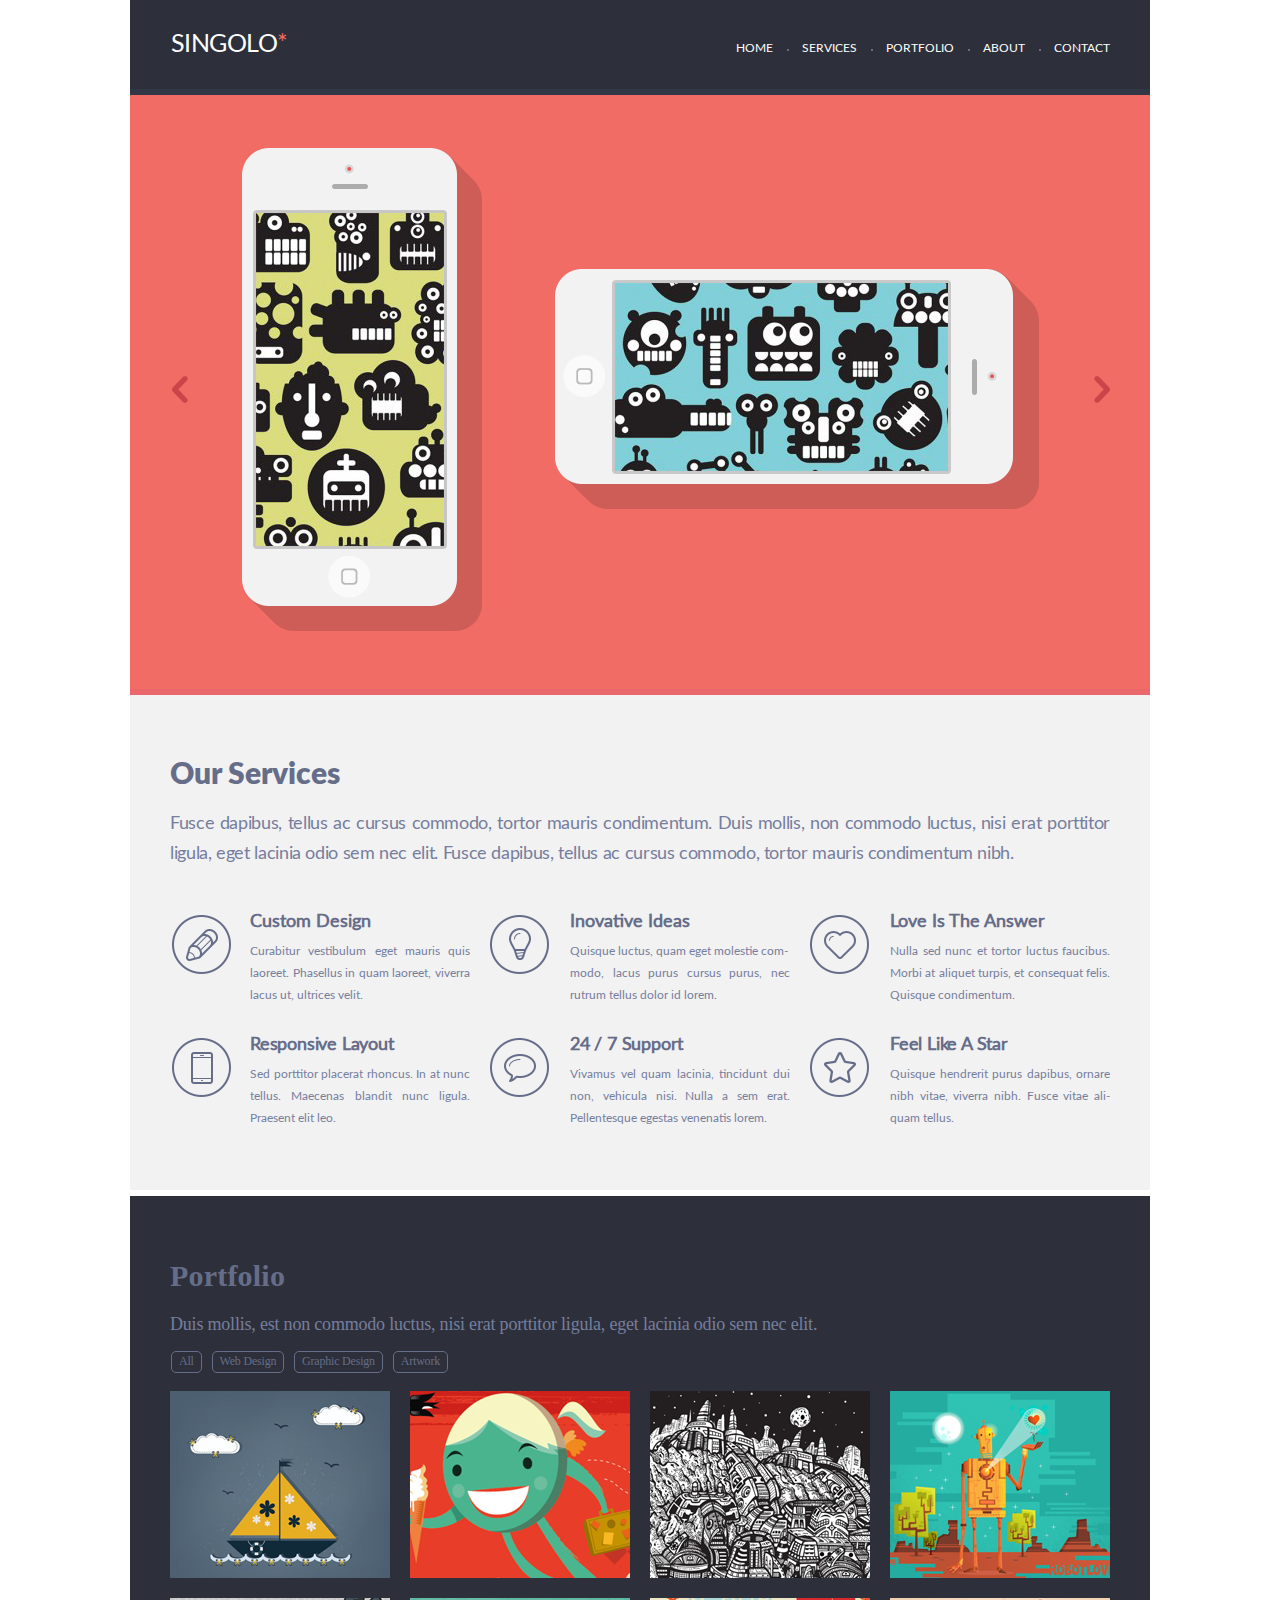
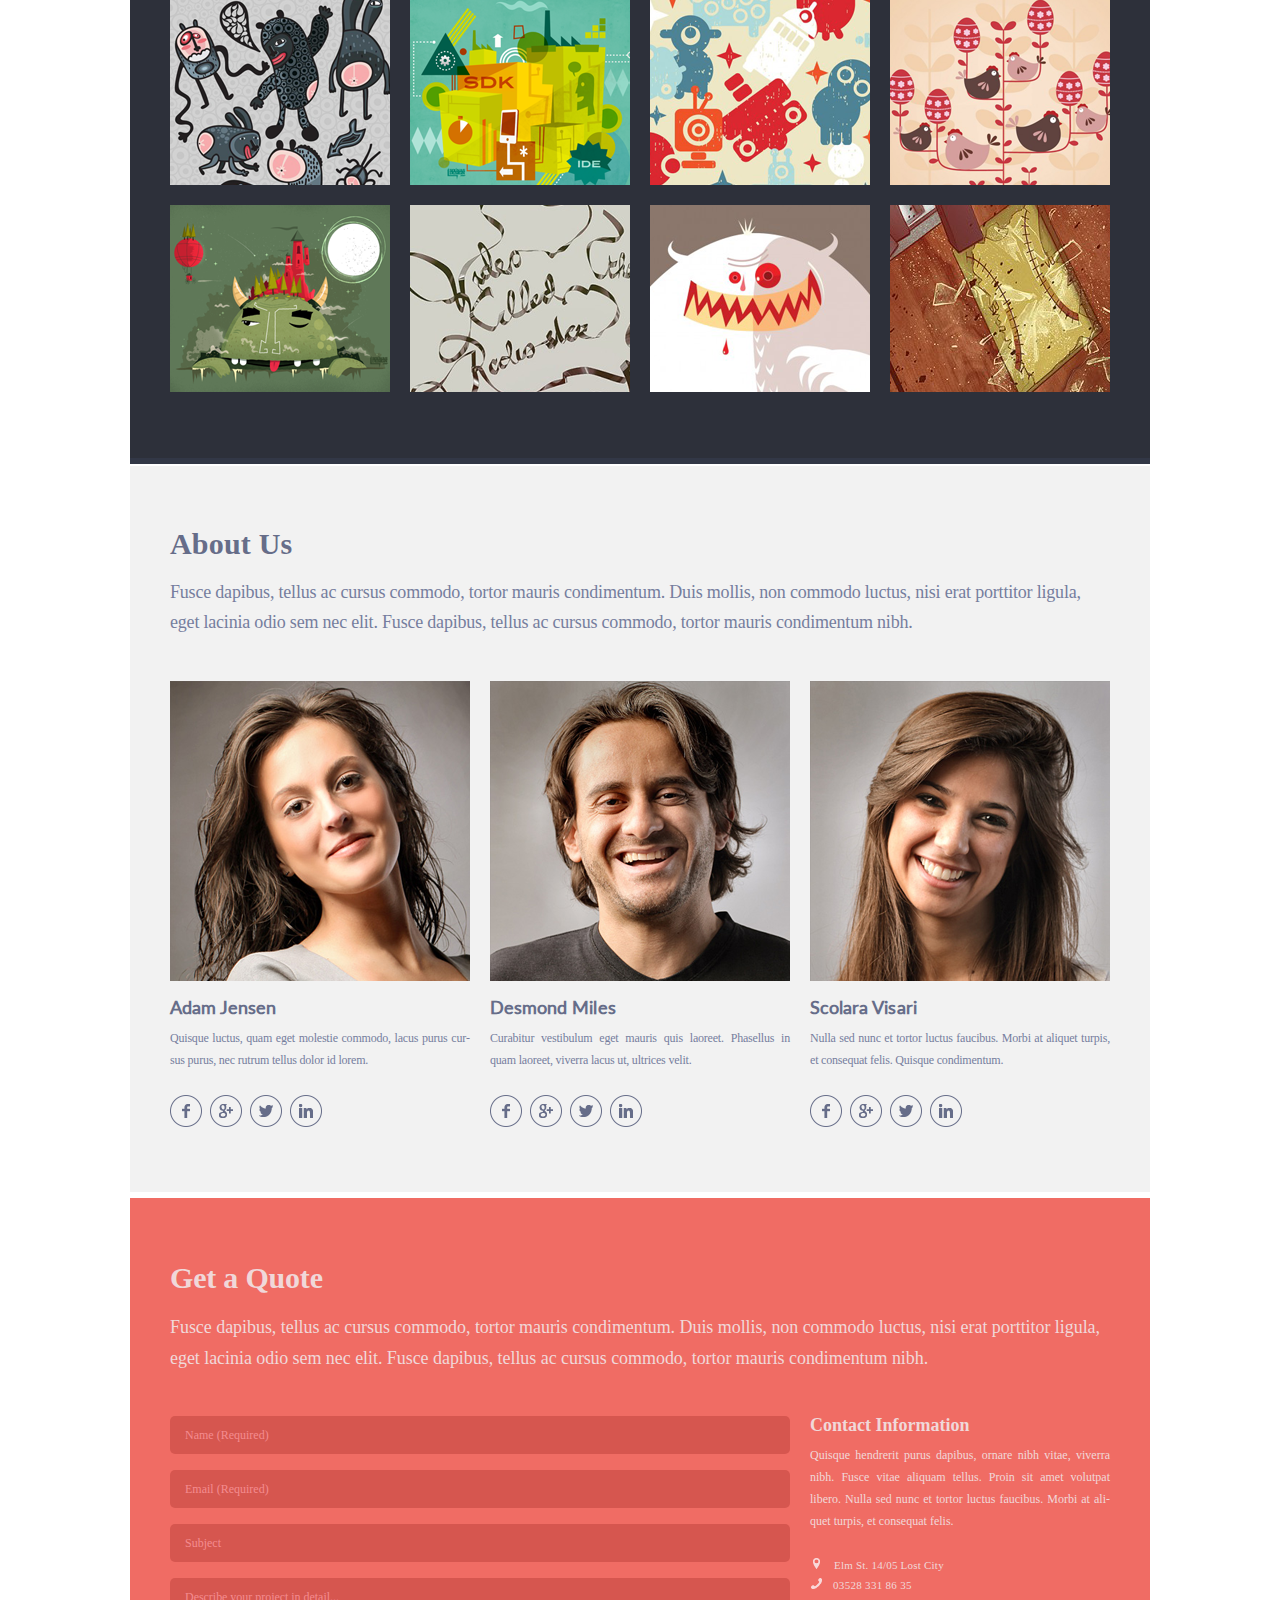
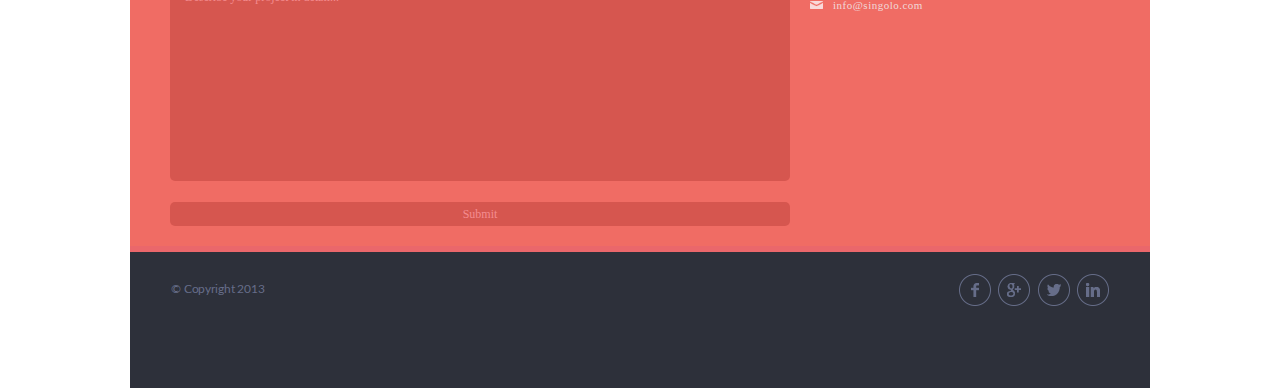
==== commit 9af71164: "feat: add class" ====
--- a/index.html
+++ b/index.html
@@ -133,7 +133,7 @@
 
 	<section id='aboutUs'>
 		<div>
-			<h2 class='titleName'>About Us</h2>
+			<h2 class='titleName smthAbout'>About Us</h2>
 			<p class='titleDesc'>Fusce dapibus, tellus ac cursus commodo, tortor mauris condimentum. Duis mollis, non commodo luctus, nisi erat porttitor ligula, eget lacinia odio sem nec elit. Fusce dapibus, tellus ac cursus commodo, tortor mauris condimentum nibh.</p>
 		</div>
 		<div id='grid'>
--- a/css/style.css
+++ b/css/style.css
@@ -470,6 +470,9 @@
 	padding: 71px 0px 10px 0px;
 
 }
+.smthAbout {
+    padding-top: 69px;
+}
 
 .titleDesc {
 	font-size: 1.8rem;
